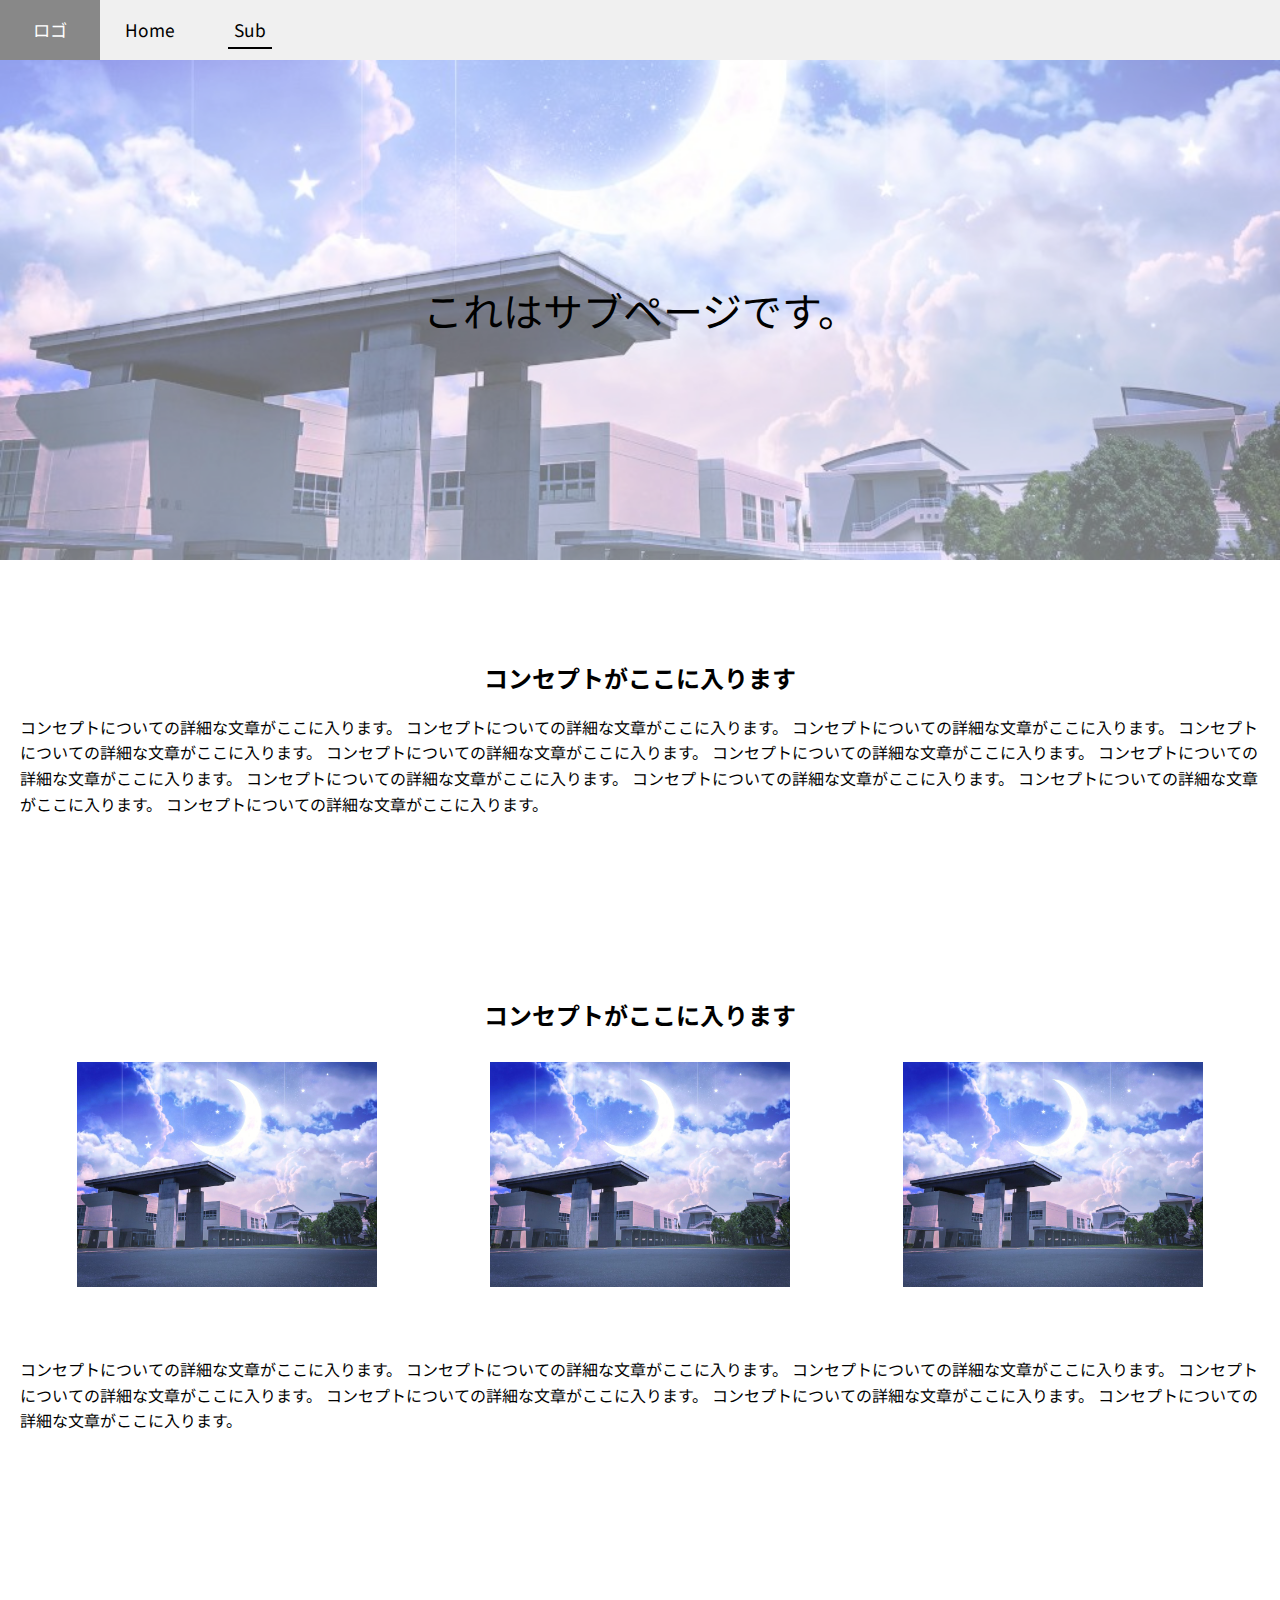
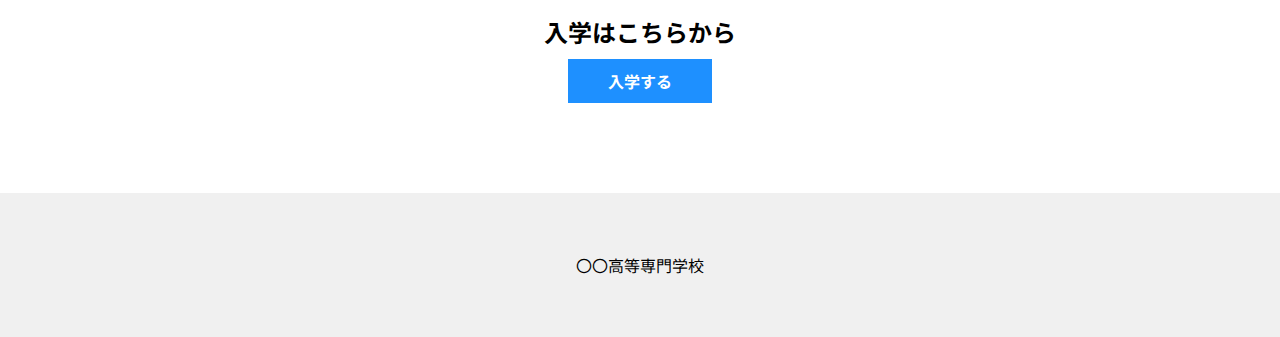
==== sub/index.html @ 3d16c705 "init" ====
<!DOCTYPE html>
<html>

<head>
  <meta charset="utf-8" />
  <meta name="theme-color" content="#f0f0f0" />
  <meta name="viewport" content="width=device-width, initial-scale=1" />
  <title>Home</title>
  <link rel="stylesheet" type="text/css" href="../style.css" />

</head>

<body>

  <header>
    <div id="header-logo">ロゴ</div>
    <div><a href="/">Home</a></div>
    <div><a href="/sub/" class="current-page">Sub</a></div>
  </header>

  <div id="front-image-div">
    <div>
      これはサブページです。
    </div>
  </div>

  <div class="container">
    <h2>コンセプトがここに入ります</h2>
    <div>
      コンセプトについての詳細な文章がここに入ります。
      コンセプトについての詳細な文章がここに入ります。
      コンセプトについての詳細な文章がここに入ります。
      コンセプトについての詳細な文章がここに入ります。
      コンセプトについての詳細な文章がここに入ります。
      コンセプトについての詳細な文章がここに入ります。
      コンセプトについての詳細な文章がここに入ります。
      コンセプトについての詳細な文章がここに入ります。
      コンセプトについての詳細な文章がここに入ります。
      コンセプトについての詳細な文章がここに入ります。
      コンセプトについての詳細な文章がここに入ります。
    </div>
  </div>

  <div class="container">
    <h2>コンセプトがここに入ります</h2>
    <div class="image-list">
      <img src="/img/kutc_fantasy_small.jpg" />
      <img src="/img/kutc_fantasy_small.jpg" />
      <img src="/img/kutc_fantasy_small.jpg" />
    </div>
    <div>
      コンセプトについての詳細な文章がここに入ります。
      コンセプトについての詳細な文章がここに入ります。
      コンセプトについての詳細な文章がここに入ります。
      コンセプトについての詳細な文章がここに入ります。
      コンセプトについての詳細な文章がここに入ります。
      コンセプトについての詳細な文章がここに入ります。
      コンセプトについての詳細な文章がここに入ります。
    </div>
  </div>

  <div class="container center">
    <h2 class="no-bottom-space">入学はこちらから</h2>
    <a class="a-button" href="https://www.ktc.ac.jp">入学する</a>
  </div>

  <footer>
    〇〇高等専門学校
  </footer>
</body>

</html>
---- style.css ----
@import url('https://fonts.googleapis.com/css2?family=Noto+Sans+JP:wght@100..900&display=swap');

html {
  font-family: "Noto Sans JP", sans-serif;
}


html, body, div {
  margin: 0;
  padding: 0;
}

header {
  height: 60px;
  font-size: 0;
  background: #f0f0f0;
  position: sticky;
  top: 0;
  z-index: 100;
}

header > div {
  font-size: 13pt;
  display: inline-block;
  height: 100%;
  line-height: 60px;
  width: 100px;
  text-align: center;
}

header > div > a {
  color: #000;
  text-decoration: none;
  padding: 5px 6px;
}

#header-logo {
  background: #888;
  color: #fff;
}

header > div > a.current-page {
  border-bottom: 2px solid #000;
}

#front-image-div {
  aspect-ratio: 1 / 1;
  background-image: url(/img/kutc_fantasy_small.jpg);
  background-size: cover;
  background-position: center;
  background-repeat: no-repeat;
}
@media (min-width: 500px) {
  #front-image-div {
    aspect-ratio: auto;
    height: 500px;
  }
}

#front-image-div > div {
  background: rgba(255, 255, 255, 0.4);
  width: 100%;
  height: 100%;
  display: flex;
  align-items: center;
  justify-content: center;
  font-size: 30pt;
  text-align: center;
  padding: 20px;
  box-sizing: border-box;
}

.container {
  padding: 80px 20px;
  box-sizing: border-box;
}
.container > h2 {
  text-align: center;
}
.container > div {
  line-height: 1.6;
}


.image-list {
  display: flex;
  flex-wrap: wrap;
  justify-content: space-around;
  padding: 10px 0 50px 0;
}
.image-list > img {
  width: 300px;
  margin-bottom: 20px;
}

.center {
  text-align: center;
}

.a-button {
  display: inline-block;
  padding: 10px 40px;
  background: #1e90ff;
  text-decoration: none;
  color: #fff;
  font-weight: bold;
  margin: 10px;
}

.no-bottom-space {
  margin-bottom: 0;
}

footer {
  background: #f0f0f0;
  text-align: center;
  padding: 60px 0;
}
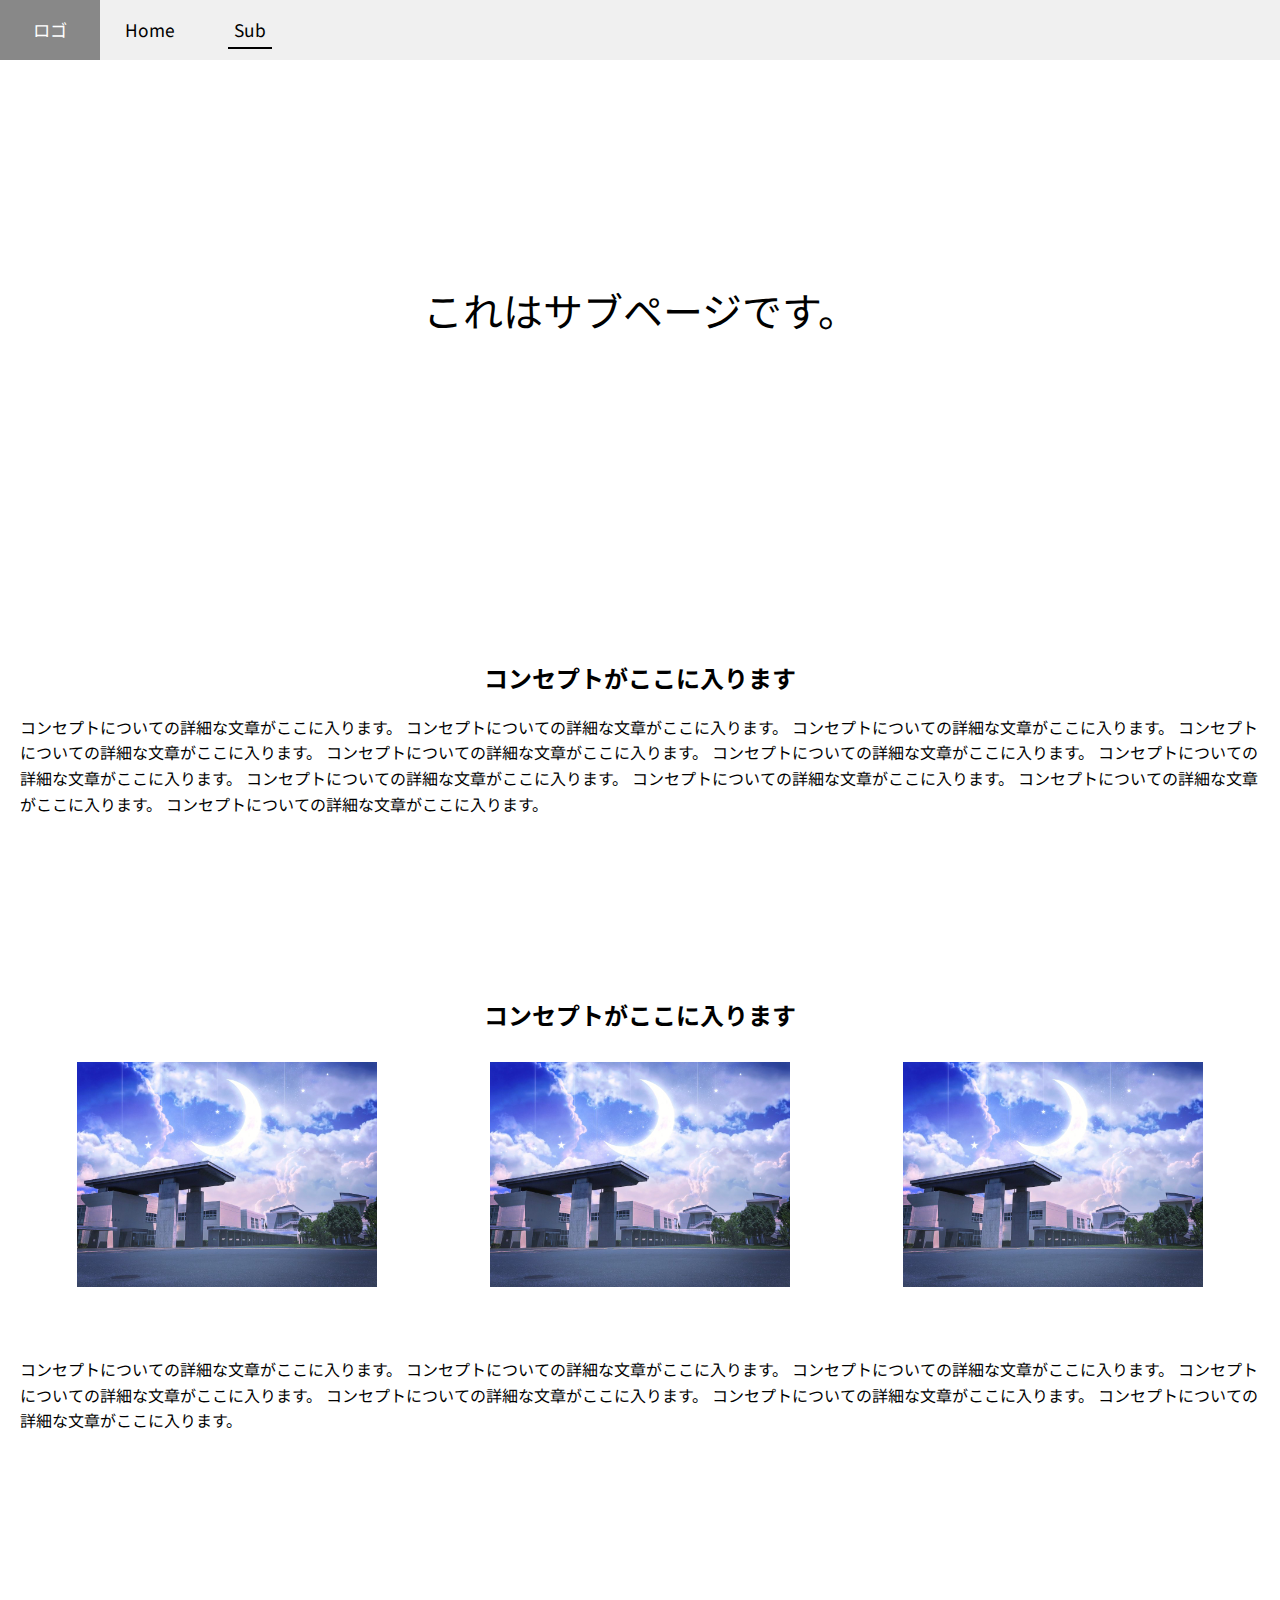
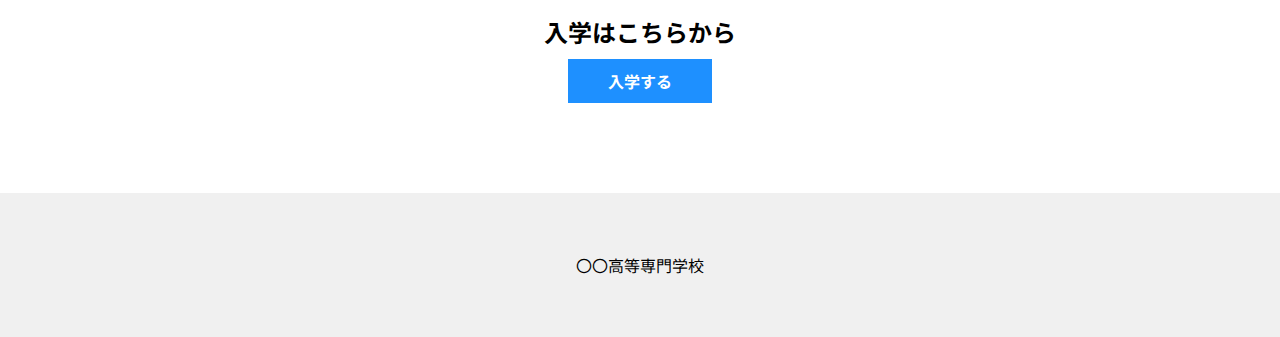
==== commit be8269c6: "Add files via upload" ====
--- a/sub/index.html
+++ b/sub/index.html
@@ -14,8 +14,8 @@
 
   <header>
     <div id="header-logo">ロゴ</div>
-    <div><a href="/">Home</a></div>
-    <div><a href="/sub/" class="current-page">Sub</a></div>
+    <div><a href="../">Home</a></div>
+    <div><a href="./" class="current-page">Sub</a></div>
   </header>
 
   <div id="front-image-div">
@@ -25,7 +25,7 @@
   </div>
 
   <div class="container">
-    <h2>コンセプトがここに入ります</h2>
+    <h2>コンセプトがここに入ります<div class=""></div></h2>
     <div>
       コンセプトについての詳細な文章がここに入ります。
       コンセプトについての詳細な文章がここに入ります。
--- a/style.css
+++ b/style.css
@@ -45,7 +45,7 @@
 
 #front-image-div {
   aspect-ratio: 1 / 1;
-  background-image: url(/img/kutc_fantasy_small.jpg);
+  background-image: url(/web-design-sample/img/kutc_fantasy_small.jpg);
   background-size: cover;
   background-position: center;
   background-repeat: no-repeat;
@@ -56,6 +56,7 @@
     height: 500px;
   }
 }
+
 
 #front-image-div > div {
   background: rgba(255, 255, 255, 0.4);
